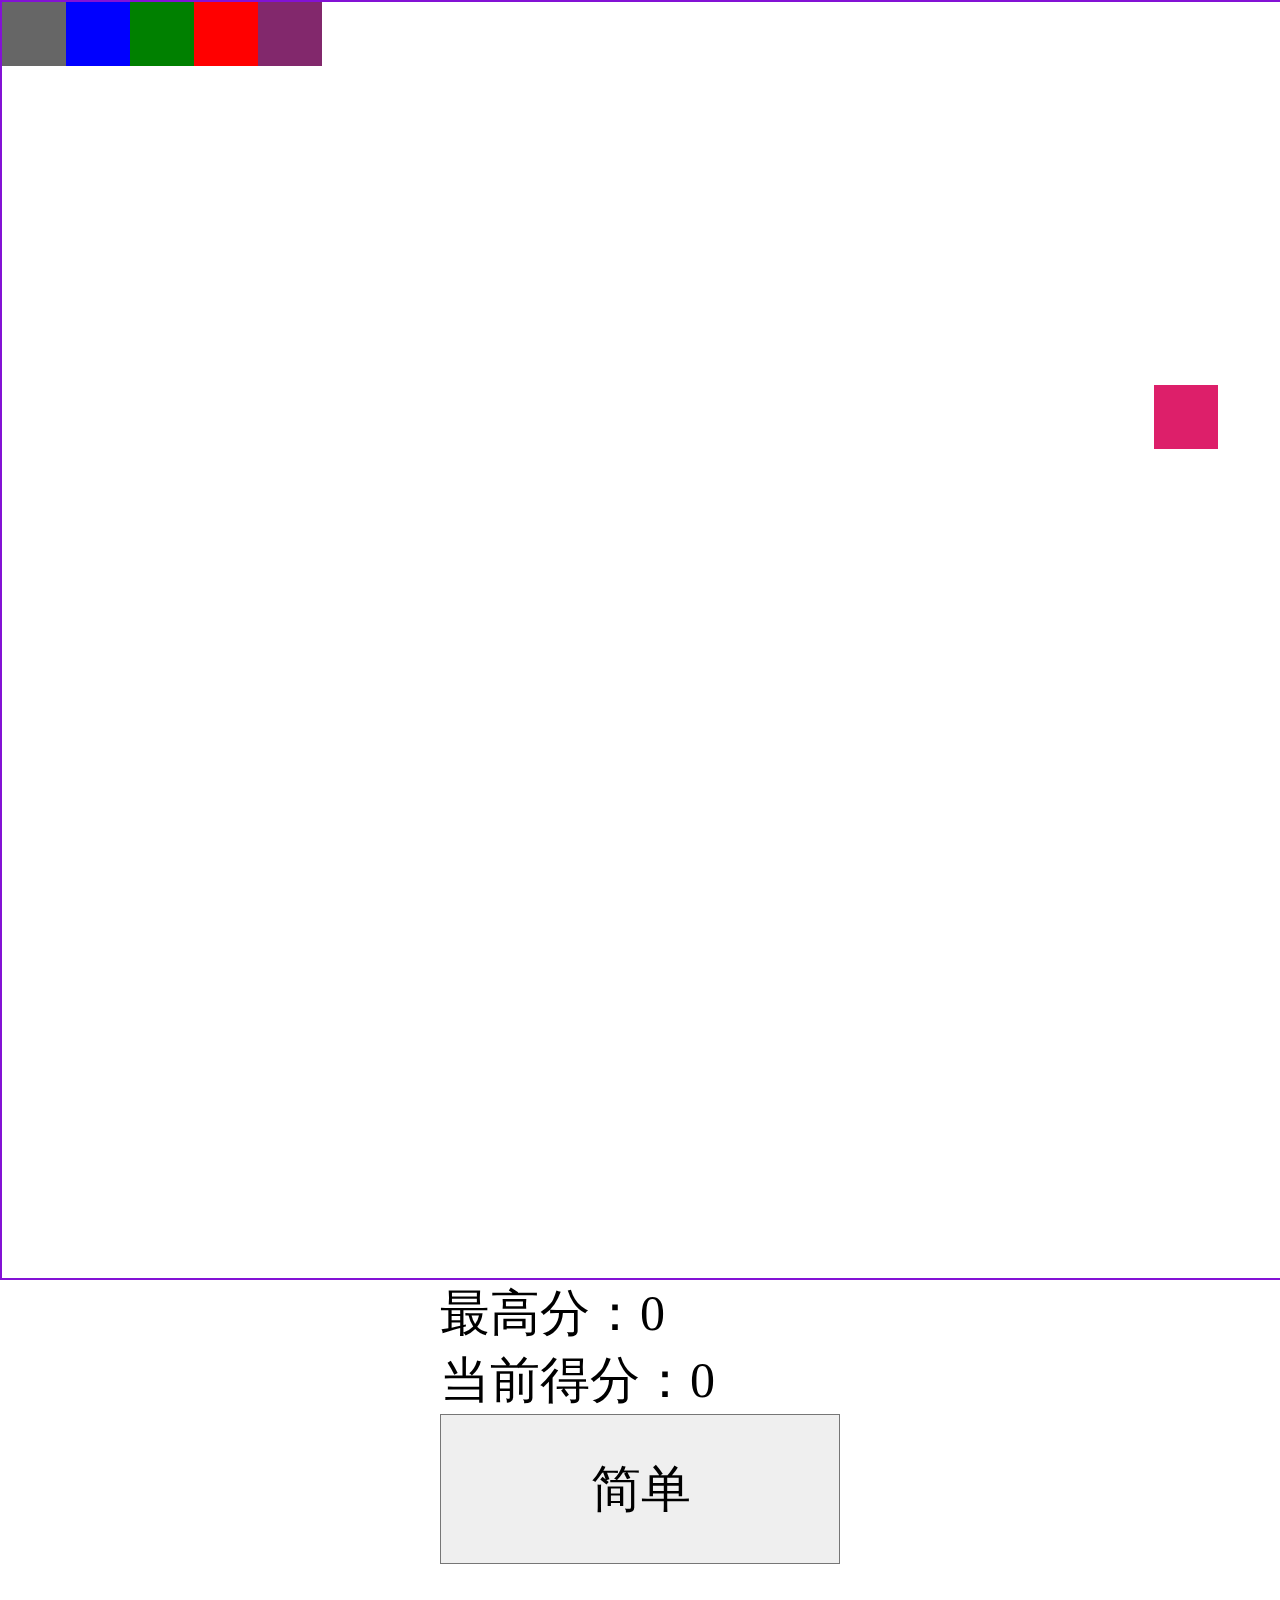
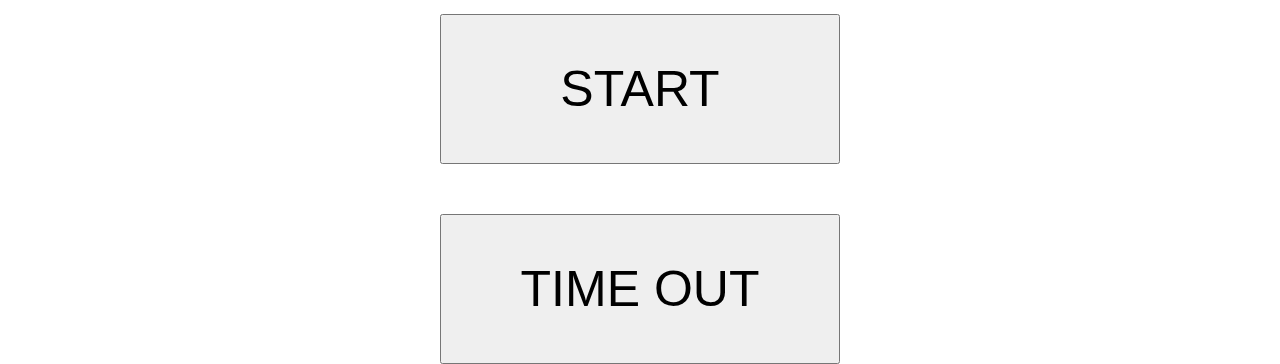
==== index.html @ 35ca18f4 "first commit" ====
<!DOCTYPE html>
<html lang="en">
<head>
    <meta charset="UTF-8">
    <title>贪吃蛇</title>
    <link rel="stylesheet" href="css/style.css">
    <script src="js/hammer.min.js "></script>
    <!-- <script src="js/inobounce.js"></script> -->
    <script src="js/touch.js"></script>
</head>
<body>
    <div class="box">
            <div class="bigbox" id="box">
                    <ul id="ulBox">
                                
                    </ul>
            </div>
                
            <div class="oper">
                <p>最高分：<span id="max">0</span></p>
                <p>当前得分：<span id="now">0</span></p>
                <select name="" id="level">
                    <option value="500">简单</option>
                    <option value="300">中等</option>
                    <option value="200">困难</option>
                </select>
                <input type="button" id="start" value="START">
                <input type="button" id="timeOut" value="TIME OUT">
            </div>   
    </div>
    <audio src="mp3/bgm.mp3" loop id="bgm"/>
    <audio src="mp3/eat.mp3" id="eat"/>
    <audio src="mp3/dead.wav" id="dead"/>

    <script type="text/javascript" src="js/js.js"></script>  
</body>
</html>
---- css/style.css ----
*{margin: 0;padding: 0;}

li{list-style: none;}

@media screen and (min-width: 320px) {
    html {
        font-size: 50px;
    }
}

@media screen and (min-width: 360px) {
    html {
        font-size: 56px;
    }
}

@media screen and (min-width: 400px) {
    html {
        font-size: 63px;
    }
}

@media screen and (min-width: 440px) {
    html {
        font-size: 69px;
    }
}

@media screen and (min-width: 480px) {
    html {
        font-size: 75px;
    }
}

/**
 * 2016-01-13 订正
 * 做适当限制
 * 大于640的屏幕 固定为100px
 * 同时需要对body或者最外层wrapper做max-width: 640px的限制
 */
/*
@media screen and (min-width: 640px) {
    html {
        font-size: 100px;
    }
}

html {
    font-size: 15.625vw;
}
*/

html {
    font-size: 15.625vw;
}

@media screen and (min-width: 640px) {
    html {
        font-size: 100px;
    }
}
.box{
    width: 100%;
    -webkit-overflow-scrolling: touch;
}
.bigbox{
    width: 100%;
    display: flex;
    flex-direction: column;
}
ul{
    width: 100%;
    height: 100%;
    border: 0.02rem solid #8312D5;
    display: flex;
    flex-wrap: wrap;
}
li{
    width: 5%;
    height: 5%;
}
.oper{
    font-size: 0.5rem;
    width: 4rem;
    margin: 0 auto;
}
#level{
    width: 4rem;
    height: 1.5rem;
    font-size: 0.5rem;
    outline: none;
    -webkit-appearance: none;
    padding-left: 1.5rem;
}
#level option{
    font-size: 0.2rem;  
    width: 3rem;
    height: 2rem;
}
.oper input{
    width: 4rem;
    height: 1.5rem;
    font-size: 0.5rem;
    margin-top: 0.5rem;
}
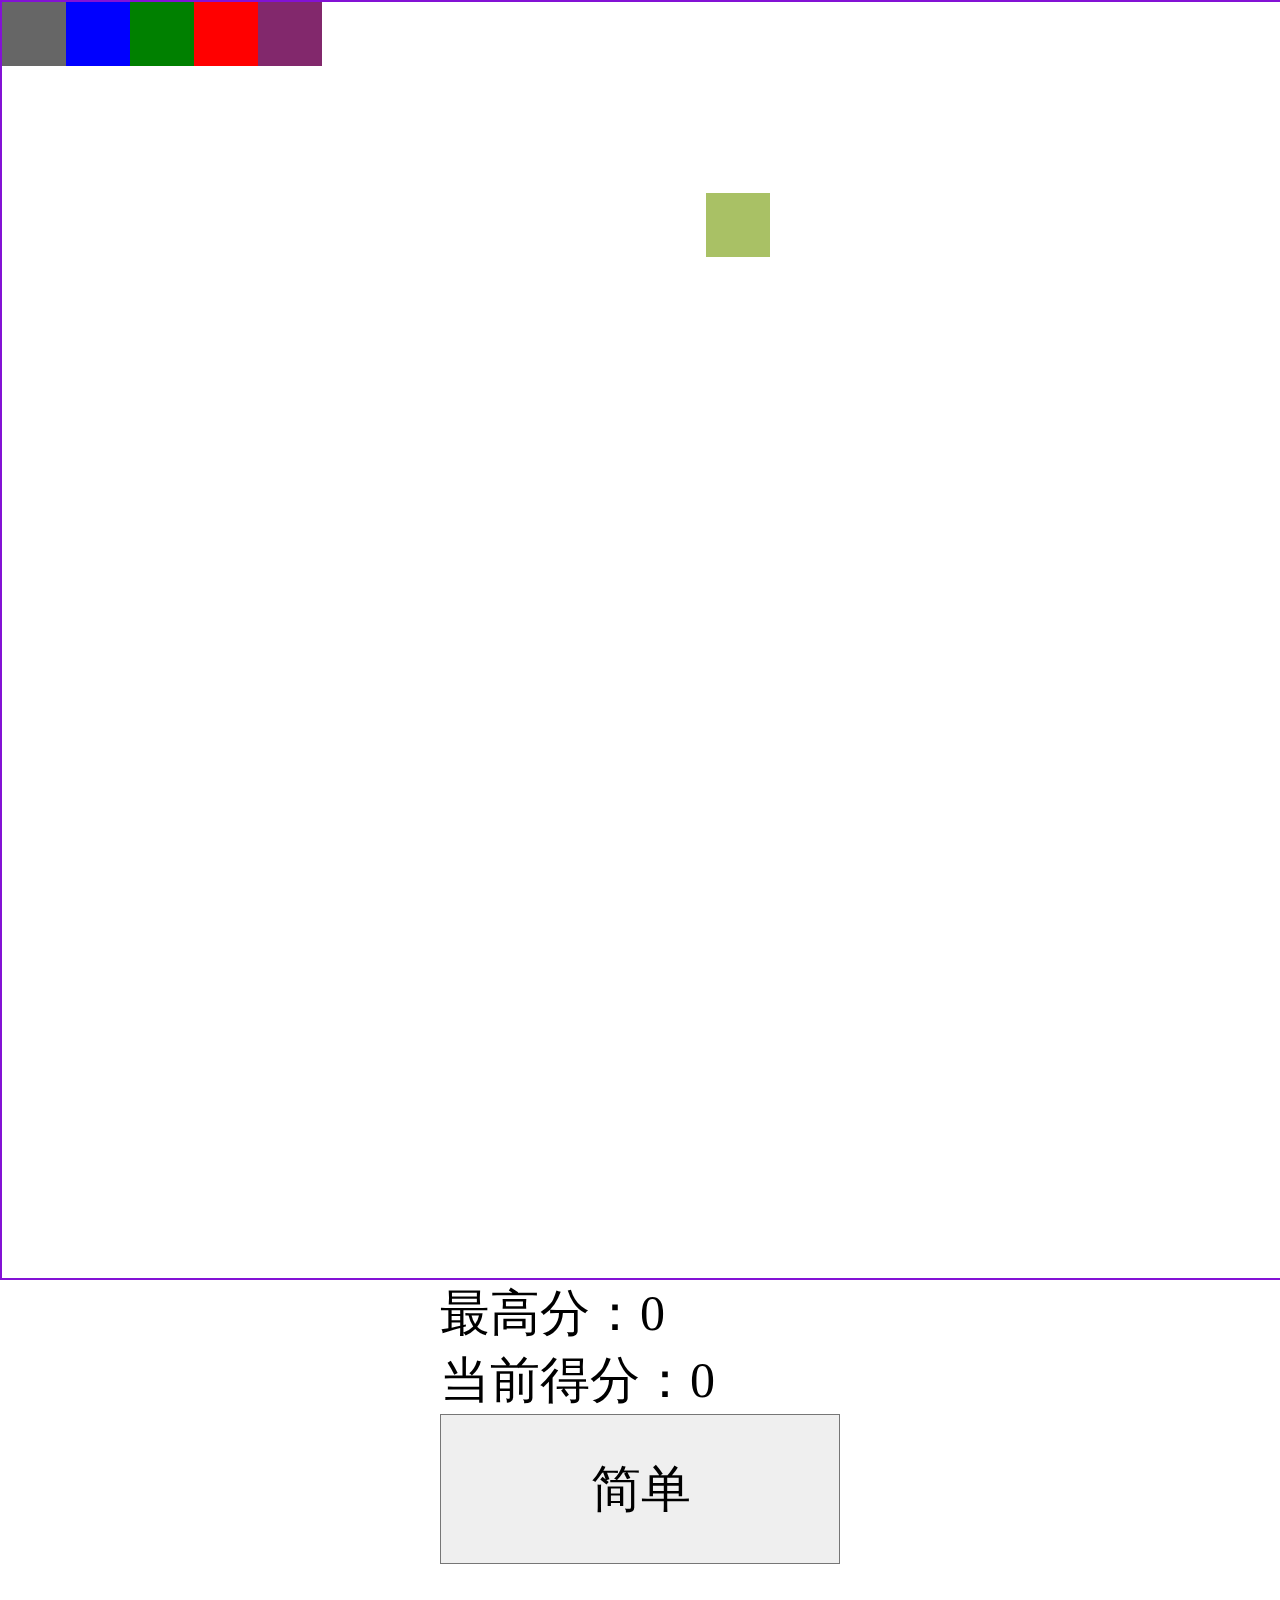
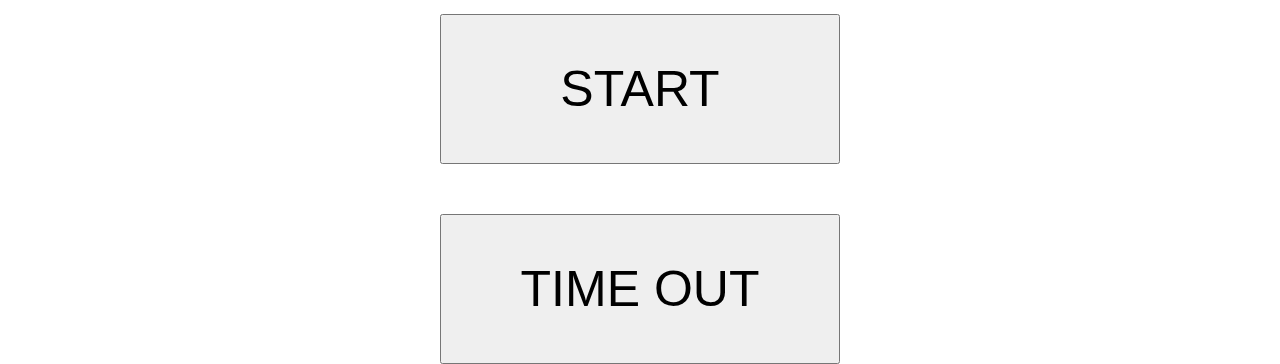
==== commit 1a40c174: "Update index.html" ====
--- a/index.html
+++ b/index.html
@@ -4,8 +4,6 @@
     <meta charset="UTF-8">
     <title>贪吃蛇</title>
     <link rel="stylesheet" href="css/style.css">
-    <script src="js/hammer.min.js "></script>
-    <!-- <script src="js/inobounce.js"></script> -->
     <script src="js/touch.js"></script>
 </head>
 <body>
@@ -34,4 +32,4 @@
 
     <script type="text/javascript" src="js/js.js"></script>  
 </body>
-</html>+</html>
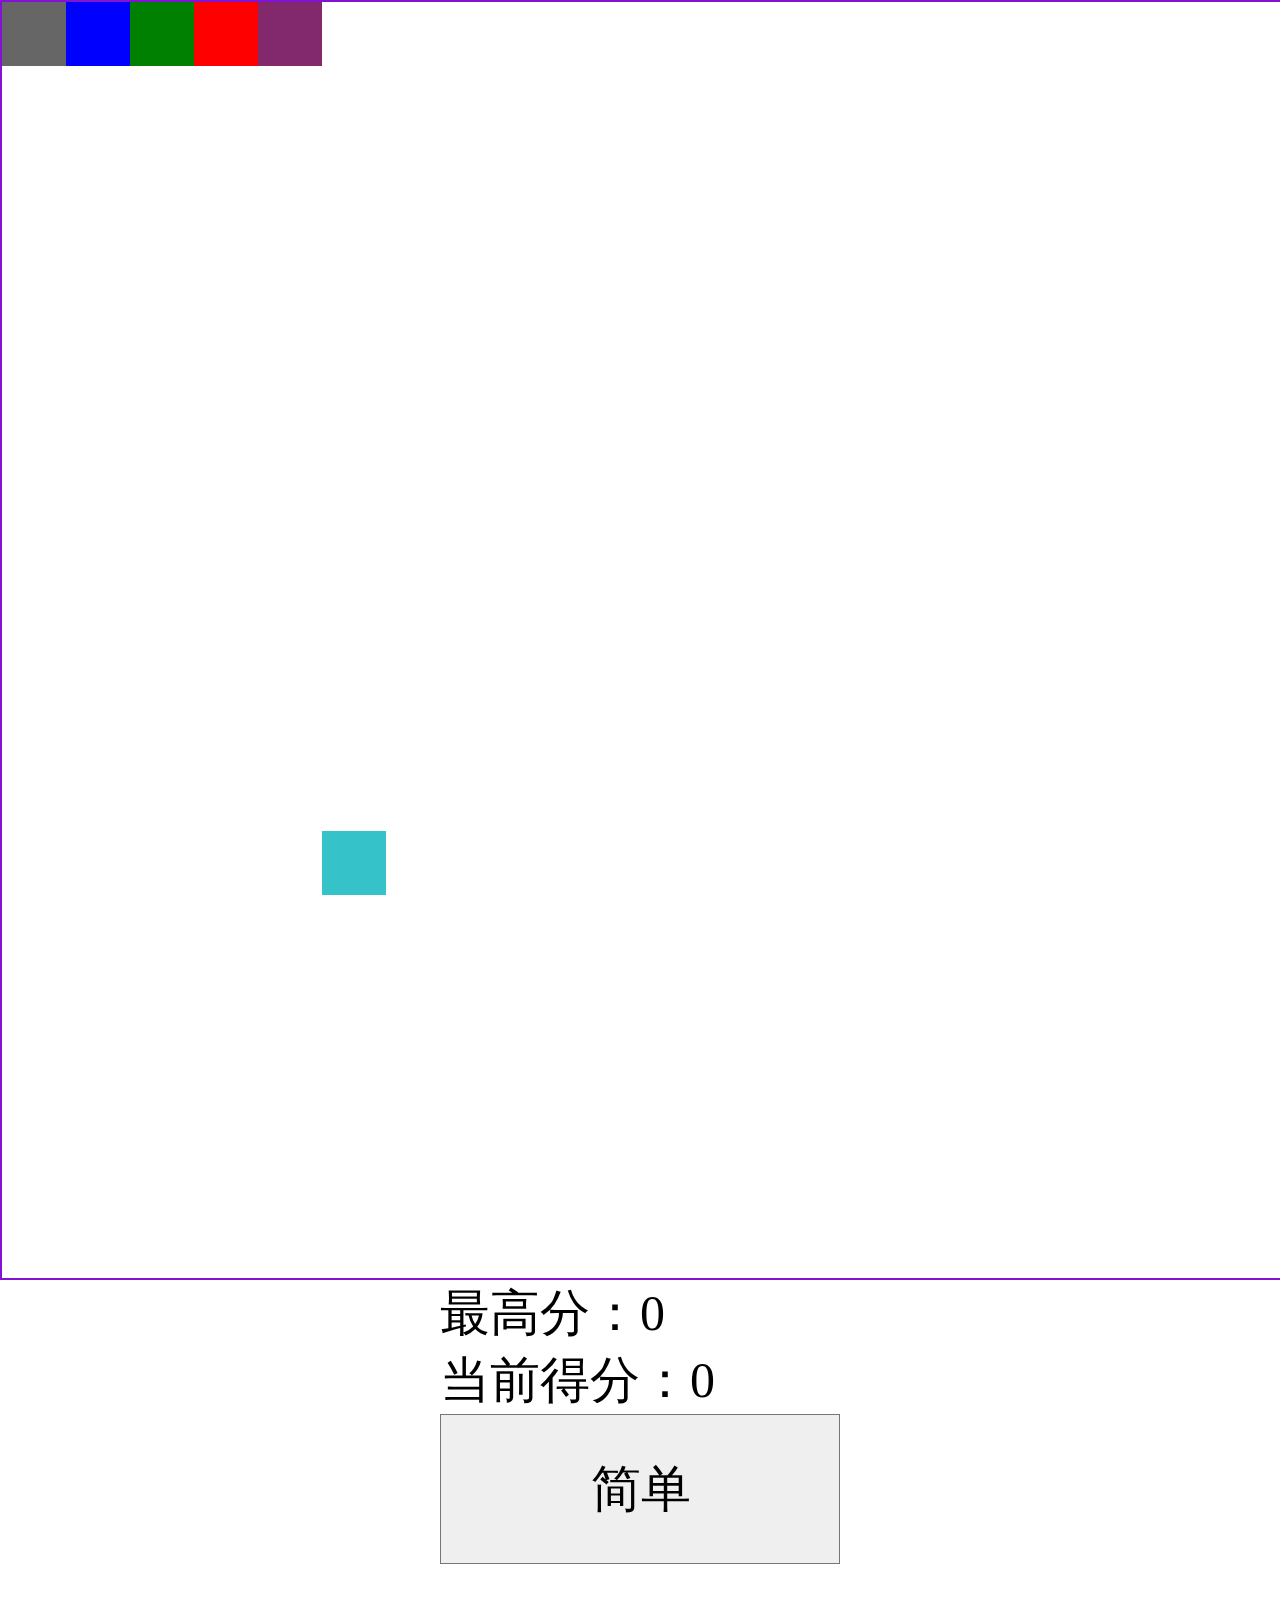
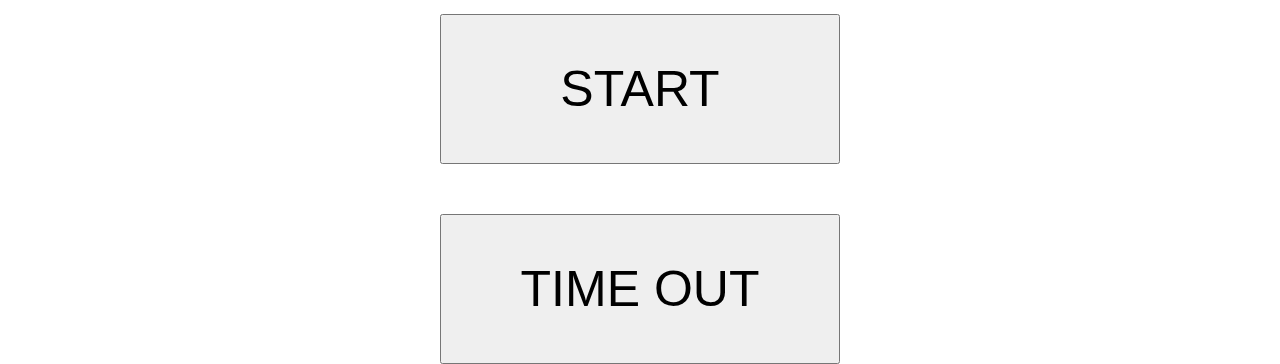
==== commit 6d82a596: "git push -u origin master" ====
--- a/index.html
+++ b/index.html
@@ -2,7 +2,7 @@
 <html lang="en">
 <head>
     <meta charset="UTF-8">
-    <title>贪吃蛇</title>
+    <title>移动版贪吃蛇</title>
     <link rel="stylesheet" href="css/style.css">
     <script src="js/touch.js"></script>
 </head>
